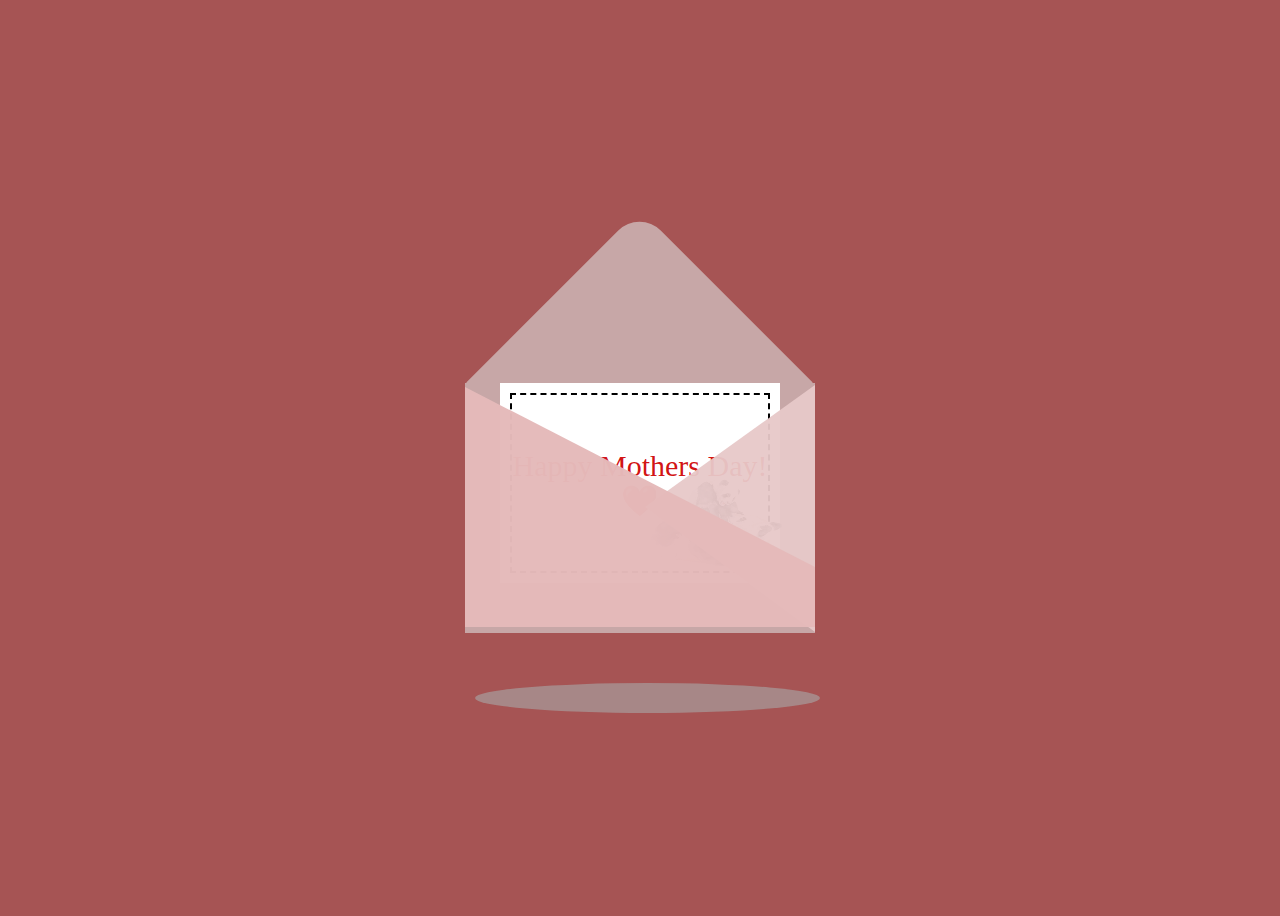
==== index.html @ e1920167 "Add files via upload" ====
<!DOCTYPE html>
<html lang="en">
<head>
    <meta charset="UTF-8">
    <meta name="viewport" content="width=device-width, initial-scale=1.0">
    <title>Document</title>
    <link rel="stylesheet" href="styles.css">
</head>
<body>
    <div class="container">
        <div class="valentines">
            <div class="envelope">
                <div class="card">
                    <div class="text">
                        <p>
                            Happy Mothers Day! <br> ❤️ <br>
                        </p>
                    <div class="panda">
                        <a href="nextpage.html">
                            <img src="panda.png" alt="panda">
                        </a>
                    </div>
                    </div>
                </div>
            </div>
            <div class="front"></div>
        </div>
    </div>
</body>
</html>
---- styles.css ----
body {
    display: grid;
    place-items: center;
    min-height: 100vh;
    background-color: rgba(131, 18, 18, 0.723);
}
.container{
    position: relative;
}
.valentines{
    position: relative;
    top: 50px;
    cursor: pointer;
}
.envelope{
    position: relative;
    width: 350px;
    height: 250px;
    background: #c7a7a7;
    display: grid;
    place-items: center;
}
/*making the triangle up of envelope*/
.envelope::before{
    content:"";
    position: absolute;
    width: 245px;
    height: 245px;
    background: #c7a7a7;
    transform: rotate(45deg);
    top: -123px;
    left: 52px;
    border-radius: 30px 0 0 0;
}
.front {
    position: absolute;
    border-right: 170px solid #e7c8c8f2;
    border-top: 122.5px solid  transparent;
    border-bottom: 125px solid transparent;
    top: 2px;
    left: 180px;
    width: 0;
    height: 0;
    z-index: 8
}
.front::before{
    position: absolute;
    content:"";
    border-left: 350px solid #e4babafa;
    border-top: 180px solid transparent;
    top: -120px;
    left: -180px;
    width: 0;
    height: 60px;
}

.card{
    position: relative;
    background: #fff;
    width: 280px;
    height: 200px;
    top: -25px;
    display: grid;
    place-items: center;
    font-family:"Brush Script MT", cursive;
    font-size: 30px;
    align-items: center;
}
.card .text{
    top: 0;
    left: 90px;
    text-align: center;
    color: rgba(209, 14, 14, 0.99)
}

.card::before{
    content:"";
    position: absolute;
    color: #000;
    text-align: center;
    top: 10px;
    left: 10px; 
    right: 10px;
    bottom: 10px;
    border: 2px dotted #000;
    border-style: dashed;
}
/*PANDAAAAA INSERT MUST DO THIS OR ELSE DOESNT SHOW*/
.panda {
    /* Center the div */
    position: absolute;
    top: 45%;
    left: 50%;
    /* Optional styles for cursor and other properties */
    cursor: pointer;
}

.panda img {
    height: 100px;
    width: 150px;
} /*THIS TOO*/


.valentines:hover .card{
    transform: translateY(-100px);
}


.container{
    animation: up 2s infinite; /* Apply the 'up' animation to the element */
}

/*make it GO UPP UP UP*/
@keyframes up {
    0%, 100% {
        transform: translateY(0);
    }
    50% {
        transform: translateY(-30px);
    }
}

.valentines::before {
    content:"";
    position: absolute;
    width: 345px;
    height: 30px; 
    border-radius: 50%;
    left: 10px;
    top: 300px;
    background: #a8a4a4a4;
}
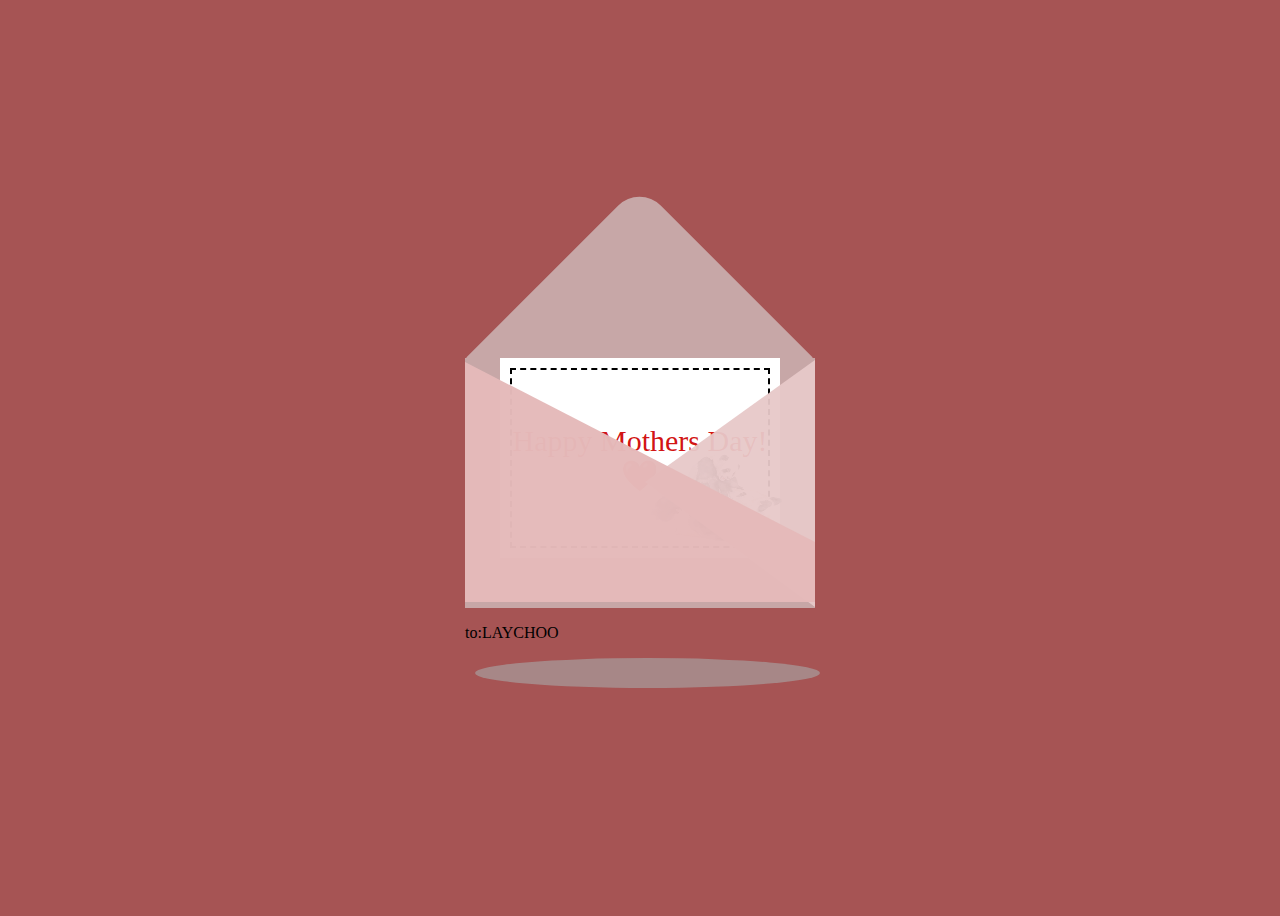
==== commit b29d694c: "Update index.html" ====
--- a/index.html
+++ b/index.html
@@ -24,7 +24,12 @@
                 </div>
             </div>
             <div class="front"></div>
+                <div class="to">
+                    <p>
+                        to:LAYCHOO
+                    </p>
+                </div>
         </div>
     </div>
 </body>
-</html>+</html>
